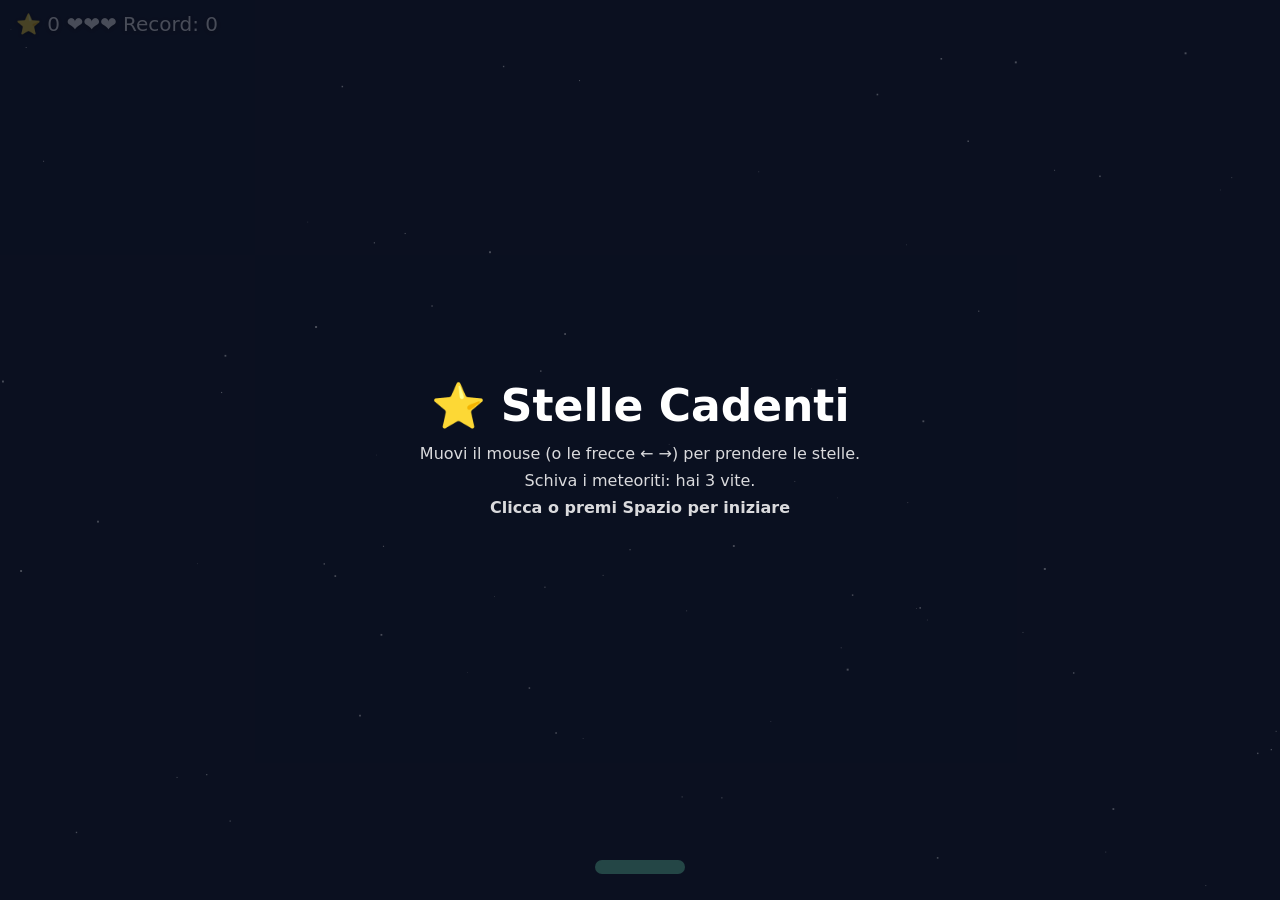
==== index.html @ 9071a1ab "Aggiungi il gioco Stelle Cadenti" ====
<!DOCTYPE html>
<html lang="it">
<head>
<meta charset="utf-8">
<meta name="viewport" content="width=device-width, initial-scale=1">
<title>Stelle Cadenti</title>
<style>
  html, body { margin: 0; height: 100%; background: #0b1020; color: #fff; font-family: system-ui, sans-serif; overflow: hidden; }
  canvas { display: block; width: 100%; height: 100%; cursor: none; }
  #hud { position: fixed; top: 12px; left: 16px; font-size: 20px; pointer-events: none; text-shadow: 0 1px 4px #000; }
  #msg { position: fixed; inset: 0; display: flex; flex-direction: column; align-items: center; justify-content: center; text-align: center; background: rgba(11,16,32,.75); }
  #msg h1 { font-size: 44px; margin: 0 0 8px; }
  #msg p { margin: 4px 0; opacity: .85; }
  #msg.hidden { display: none; }
</style>
</head>
<body>
<canvas id="c"></canvas>
<div id="hud"></div>
<div id="msg">
  <h1>⭐ Stelle Cadenti</h1>
  <p>Muovi il mouse (o le frecce ← →) per prendere le stelle.</p>
  <p>Schiva i meteoriti: hai 3 vite.</p>
  <p><b>Clicca o premi Spazio per iniziare</b></p>
</div>
<script>
const cv = document.getElementById('c'), ctx = cv.getContext('2d');
const hud = document.getElementById('hud'), msg = document.getElementById('msg');
let W, H;
function resize() { W = cv.width = innerWidth; H = cv.height = innerHeight; }
addEventListener('resize', resize); resize();

const bg = Array.from({ length: 80 }, () => ({ x: Math.random(), y: Math.random(), s: Math.random() * 1.5 + .5 }));
let px = innerWidth / 2, items = [], score = 0, lives = 3, best = +localStorage.getItem('stelle-best') || 0;
let running = false, t = 0, keys = {};

function start() {
  px = W / 2; items = []; score = 0; lives = 3; t = 0; running = true;
  msg.classList.add('hidden');
}
function end() {
  running = false;
  if (score > best) { best = score; localStorage.setItem('stelle-best', best); }
  msg.innerHTML = `<h1>Game over</h1><p>Punteggio: ${score} · Record: ${best}</p><p><b>Clicca o premi Spazio per rigiocare</b></p>`;
  msg.classList.remove('hidden');
}

addEventListener('mousemove', e => { px = e.clientX; });
addEventListener('touchmove', e => { px = e.touches[0].clientX; });
addEventListener('keydown', e => {
  keys[e.key] = true;
  if (e.key === ' ' && !running) start();
});
addEventListener('keyup', e => { keys[e.key] = false; });
msg.addEventListener('click', () => { if (!running) start(); });

function spawn() {
  const meteor = Math.random() < Math.min(.15 + score * .005, .5);
  items.push({ x: Math.random() * (W - 40) + 20, y: -20, meteor, v: 2 + Math.random() * 2 + score * .04 });
}

function drawStar(x, y, r) {
  ctx.beginPath();
  for (let i = 0; i < 10; i++) {
    const a = -Math.PI / 2 + i * Math.PI / 5, d = i % 2 ? r * .45 : r;
    ctx.lineTo(x + Math.cos(a) * d, y + Math.sin(a) * d);
  }
  ctx.closePath(); ctx.fill();
}

function loop() {
  t++;
  ctx.fillStyle = '#0b1020'; ctx.fillRect(0, 0, W, H);
  ctx.fillStyle = '#fff';
  for (const s of bg) ctx.fillRect(s.x * W, s.y * H, s.s, s.s);

  const by = H - 40, bw = 90;
  if (running) {
    if (keys.ArrowLeft) px -= 9;
    if (keys.ArrowRight) px += 9;
    px = Math.max(bw / 2, Math.min(W - bw / 2, px));
    if (t % Math.max(20, 50 - Math.floor(score / 3)) === 0) spawn();

    for (const it of items) {
      it.y += it.v;
      if (it.y > by - 16 && it.y < by + 10 && Math.abs(it.x - px) < bw / 2 + 8) {
        it.dead = true;
        if (it.meteor) { if (--lives <= 0) end(); } else score++;
      } else if (it.y > H + 20) {
        it.dead = true;
      }
    }
    items = items.filter(i => !i.dead);
  }

  for (const it of items) {
    if (it.meteor) {
      ctx.fillStyle = '#ff6b4a'; ctx.beginPath(); ctx.arc(it.x, it.y, 14, 0, 7); ctx.fill();
      ctx.fillStyle = '#c2401f'; ctx.beginPath(); ctx.arc(it.x - 4, it.y - 3, 5, 0, 7); ctx.fill();
    } else {
      ctx.fillStyle = '#ffd84a'; drawStar(it.x, it.y, 14);
    }
  }

  if (px !== undefined) {
    ctx.fillStyle = '#6ee7b7';
    ctx.beginPath(); ctx.roundRect(px - bw / 2, by, bw, 14, 7); ctx.fill();
  }
  hud.textContent = `⭐ ${score}   ${'❤️'.repeat(Math.max(lives, 0))}   Record: ${best}`;
  requestAnimationFrame(loop);
}
loop();
</script>
</body>
</html>
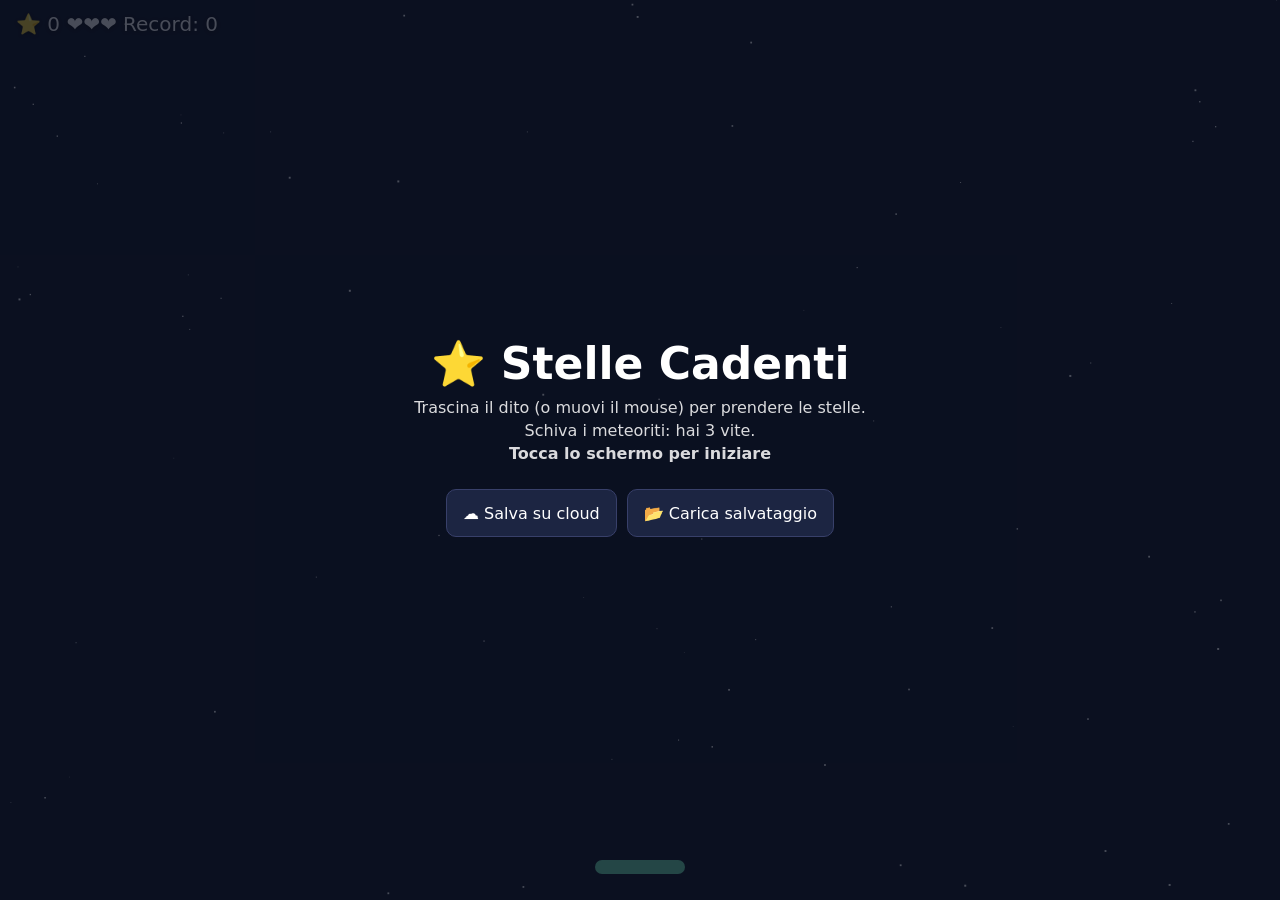
==== commit 07e02cd7: "Rendi il gioco installabile su Android e salvabile su cloud - PWA: manifest, service worker (funzion" ====
--- a/index.html
+++ b/index.html
@@ -2,30 +2,57 @@
 <html lang="it">
 <head>
 <meta charset="utf-8">
-<meta name="viewport" content="width=device-width, initial-scale=1">
+<meta name="viewport" content="width=device-width, initial-scale=1, viewport-fit=cover, user-scalable=no">
 <title>Stelle Cadenti</title>
+<meta name="description" content="Prendi le stelle, schiva i meteoriti.">
+<meta name="theme-color" content="#0b1020">
+<link rel="manifest" href="./manifest.webmanifest">
+<link rel="icon" href="./icon-192.png">
+<link rel="apple-touch-icon" href="./icon-192.png">
+<meta name="mobile-web-app-capable" content="yes">
+<meta name="apple-mobile-web-app-capable" content="yes">
+<meta name="apple-mobile-web-app-status-bar-style" content="black-translucent">
 <style>
-  html, body { margin: 0; height: 100%; background: #0b1020; color: #fff; font-family: system-ui, sans-serif; overflow: hidden; }
+  html, body {
+    margin: 0; height: 100%; background: #0b1020; color: #fff;
+    font-family: system-ui, sans-serif; overflow: hidden;
+    /* sul telefono: niente scroll, niente zoom, niente selezione del testo */
+    touch-action: none; overscroll-behavior: none;
+    -webkit-user-select: none; user-select: none; -webkit-tap-highlight-color: transparent;
+  }
   canvas { display: block; width: 100%; height: 100%; cursor: none; }
-  #hud { position: fixed; top: 12px; left: 16px; font-size: 20px; pointer-events: none; text-shadow: 0 1px 4px #000; }
-  #msg { position: fixed; inset: 0; display: flex; flex-direction: column; align-items: center; justify-content: center; text-align: center; background: rgba(11,16,32,.75); }
+  #hud { position: fixed; top: calc(12px + env(safe-area-inset-top)); left: calc(16px + env(safe-area-inset-left)); font-size: 20px; pointer-events: none; text-shadow: 0 1px 4px #000; }
+  #msg { position: fixed; inset: 0; display: flex; flex-direction: column; align-items: center; justify-content: center; text-align: center; background: rgba(11,16,32,.75); padding: env(safe-area-inset-top) 16px env(safe-area-inset-bottom); box-sizing: border-box; }
   #msg h1 { font-size: 44px; margin: 0 0 8px; }
   #msg p { margin: 4px 0; opacity: .85; }
   #msg.hidden { display: none; }
+  #tools { display: flex; gap: 10px; flex-wrap: wrap; justify-content: center; margin-top: 22px; }
+  #tools button { font: inherit; font-size: 16px; color: #fff; background: #1c2542; border: 1px solid #38406a; border-radius: 10px; padding: 12px 16px; min-height: 48px; cursor: pointer; }
+  #tools button:active { background: #263156; }
+  #note { min-height: 1.2em; font-size: 14px; opacity: .7; margin-top: 12px; }
 </style>
 </head>
 <body>
 <canvas id="c"></canvas>
 <div id="hud"></div>
 <div id="msg">
-  <h1>⭐ Stelle Cadenti</h1>
-  <p>Muovi il mouse (o le frecce ← →) per prendere le stelle.</p>
-  <p>Schiva i meteoriti: hai 3 vite.</p>
-  <p><b>Clicca o premi Spazio per iniziare</b></p>
+  <div id="text">
+    <h1>⭐ Stelle Cadenti</h1>
+    <p>Trascina il dito (o muovi il mouse) per prendere le stelle.</p>
+    <p>Schiva i meteoriti: hai 3 vite.</p>
+    <p><b>Tocca lo schermo per iniziare</b></p>
+  </div>
+  <div id="tools">
+    <button id="save" type="button">☁️ Salva su cloud</button>
+    <button id="load" type="button">📂 Carica salvataggio</button>
+  </div>
+  <p id="note"></p>
+  <input id="file" type="file" accept="application/json,.json" hidden>
 </div>
 <script>
 const cv = document.getElementById('c'), ctx = cv.getContext('2d');
 const hud = document.getElementById('hud'), msg = document.getElementById('msg');
+const text = document.getElementById('text'), note = document.getElementById('note');
 let W, H;
 function resize() { W = cv.width = innerWidth; H = cv.height = innerHeight; }
 addEventListener('resize', resize); resize();
@@ -36,23 +63,72 @@
 
 function start() {
   px = W / 2; items = []; score = 0; lives = 3; t = 0; running = true;
+  note.textContent = '';
   msg.classList.add('hidden');
 }
 function end() {
   running = false;
   if (score > best) { best = score; localStorage.setItem('stelle-best', best); }
-  msg.innerHTML = `<h1>Game over</h1><p>Punteggio: ${score} · Record: ${best}</p><p><b>Clicca o premi Spazio per rigiocare</b></p>`;
+  text.innerHTML = `<h1>Game over</h1><p>Punteggio: ${score} · Record: ${best}</p><p><b>Tocca lo schermo per rigiocare</b></p>`;
   msg.classList.remove('hidden');
 }
 
 addEventListener('mousemove', e => { px = e.clientX; });
-addEventListener('touchmove', e => { px = e.touches[0].clientX; });
+addEventListener('touchmove', e => { px = e.touches[0].clientX; e.preventDefault(); }, { passive: false });
+addEventListener('touchstart', e => { px = e.touches[0].clientX; }, { passive: true });
 addEventListener('keydown', e => {
   keys[e.key] = true;
   if (e.key === ' ' && !running) start();
 });
 addEventListener('keyup', e => { keys[e.key] = false; });
 msg.addEventListener('click', () => { if (!running) start(); });
+
+/* ---- Salvataggio: esporta/importa un file che puoi tenere nel cloud ---- */
+const SAVE_NAME = 'stelle-cadenti-salvataggio.json';
+const tools = document.getElementById('tools'), picker = document.getElementById('file');
+tools.addEventListener('click', e => e.stopPropagation());   // i bottoni non fanno partire la partita
+
+function saveData() {
+  return JSON.stringify({ app: 'stelle-cadenti', v: 1, best, salvatoIl: new Date().toISOString() }, null, 2);
+}
+
+document.getElementById('save').addEventListener('click', async () => {
+  const file = new File([saveData()], SAVE_NAME, { type: 'application/json' });
+  if (navigator.canShare && navigator.canShare({ files: [file] })) {
+    try {
+      await navigator.share({ files: [file], title: 'Stelle Cadenti — salvataggio' });
+      note.textContent = 'Salvataggio inviato. Scegli Drive (o un\'altra app) per conservarlo.';
+      return;
+    } catch (err) {
+      if (err && err.name === 'AbortError') return;   // l'utente ha annullato
+    }
+  }
+  const url = URL.createObjectURL(file);
+  const a = document.createElement('a');
+  a.href = url; a.download = SAVE_NAME; a.click();
+  setTimeout(() => URL.revokeObjectURL(url), 1000);
+  note.textContent = 'File scaricato: mettilo nella cartella del tuo cloud.';
+});
+
+document.getElementById('load').addEventListener('click', () => picker.click());
+picker.addEventListener('change', async () => {
+  const f = picker.files[0];
+  picker.value = '';
+  if (!f) return;
+  try {
+    const d = JSON.parse(await f.text());
+    if (d.app !== 'stelle-cadenti' || typeof d.best !== 'number') throw new Error('formato');
+    best = Math.max(best, d.best);
+    localStorage.setItem('stelle-best', best);
+    note.textContent = `Salvataggio letto (record ${d.best}). Record in uso: ${best}.`;
+  } catch {
+    note.textContent = 'Il file non sembra un salvataggio di Stelle Cadenti.';
+  }
+});
+
+if ('serviceWorker' in navigator && location.protocol.startsWith('http')) {
+  addEventListener('load', () => navigator.serviceWorker.register('./sw.js').catch(() => {}));
+}
 
 function spawn() {
   const meteor = Math.random() < Math.min(.15 + score * .005, .5);
